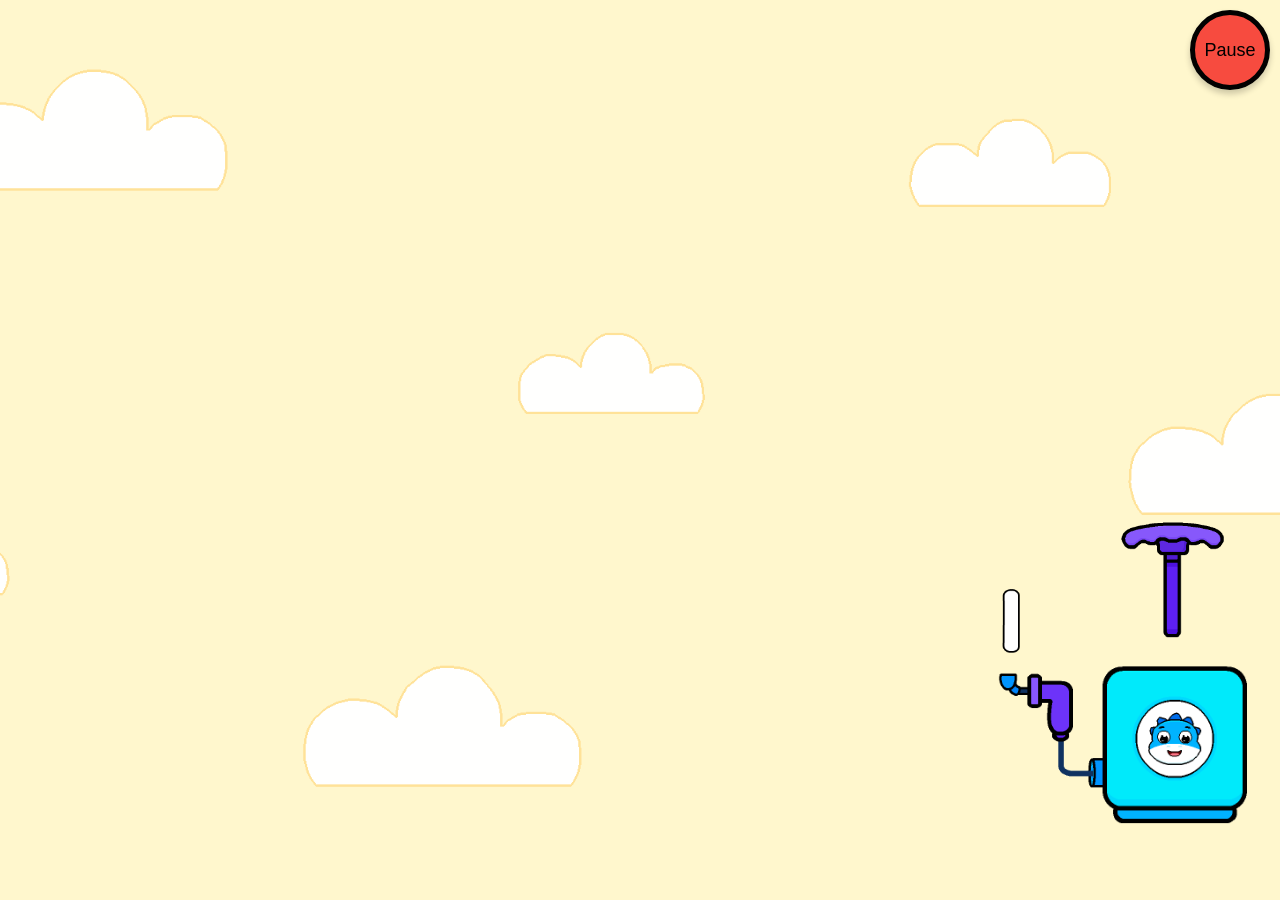
==== index.html @ d29180c0 "first commit" ====
<!DOCTYPE html>
<html lang="en">
<head>
    <!-- Character encoding for the document -->
    <meta charset="UTF-8">
    
    <!-- Viewport meta tag to ensure responsive design for mobile devices -->
    <meta name="viewport" content="width=device-width, initial-scale=1.0">
    
    <!-- Title of the page, which appears in the browser tab -->
    <title>Simple Game</title>
    
    <!-- Link to the external CSS file for styling the page -->
    <link rel="stylesheet" href="styles.css">
</head>
<body>
    <!-- Game Area (Container for the game content) -->
    <div id="gameArea">
        <!-- Background Image of the game area -->
        <div id="bg_img" alt="background image"></div>
        
        <!-- Air Pump Handle (Element that can be interacted with to pump air) -->
        <div id="pump_handle"></div>
        
        <!-- Air Nuzzle (Part of the air pump where the balloon is inflated) -->
        <div id="air_nuzzle"></div>
        
        <!-- Air Pump Machine (The machine element for inflating the balloon) -->
        <div id="air_pump_machine"></div>
        
        <!-- Pause Button (Allows users to pause the game) -->
        <button id="pauseButton">Pause</button> 
        
        <!-- Pop Sound (Audio element for the balloon popping sound effect) -->
        <audio id="popSound" src="/images/pop sund.mp3"></audio>
    </div>
    
    <!-- Link to the external JavaScript file that controls game logic -->
    <script src="game.js"></script>
</body>
</html>
---- styles.css ----
/* General Reset */
* {
    margin: 0; /* Remove default margin from all elements */
    padding: 0; /* Remove default padding from all elements */
    box-sizing: border-box; /* Ensure padding and border are included in element's width and height */
}

/* Body Styles */
body {
    margin: 0; /* Remove default margin from the body */
    overflow: hidden; /* Hide scrollbars to ensure no scroll on the screen */
    display: flex; /* Use flexbox to center the content */
    justify-content: center; /* Horizontally center the content */
    align-items: center; /* Vertically center the content */
    height: 100vh; /* Make body take up full viewport height */
    background-color: #ffffff; /* Set a white background for the body */
}

/* Game Area */
#gameArea {
    width: 100vw;  /* Ensure the game area takes up the full viewport width */
    height: 100vh; /* Ensure the game area takes up the full viewport height */
    position: relative; /* Make the game area a reference point for absolutely positioned elements */
}

/* Background Image */
#gameArea #bg_img {
    width: 100%; /* Make the background cover the full width of the game area */
    height: 100%; /* Make the background cover the full height of the game area */
    background-image: url("/images/bg screen image.png"); /* Set the background image */
    background-size: cover; /* Ensure the background image covers the entire area */
    background-position: center; /* Center the background image */
    position: absolute; /* Position the background absolutely within the game area */
    top: 0; /* Align the top edge of the background with the top of the game area */
    left: 0; /* Align the left edge of the background with the left of the game area */
}

/* Air Pump Machine */
#gameArea #air_pump_machine {
    padding: 8%; /* Add padding to the pump machine for some internal space */
    background-image: url("/images/air pumping machine.png"); /* Set the pump machine image */
    background-size: 110%; /* Adjust the background size */
    background-repeat: no-repeat; /* Prevent repeating the background image */
    position: absolute; /* Position the pump machine absolutely within the game area */
    left: 83%; /* Position the pump machine near the right edge */
    top: 68%; /* Position the pump machine near the bottom */
    transition: transform 0.6s ease-in-out; /* Smooth transition effect for transformations */
    z-index: 10;  /* Set a higher z-index to bring the pump in front of other elements */
}

/* Pump Handle */
#gameArea #pump_handle {
    padding: 6%; /* Add padding to the pump handle */
    background-image: url("/images/pump handle.png"); /* Set the pump handle image */
    background-size: 110%; /* Adjust the background size */
    background-repeat: no-repeat; /* Prevent repeating the background image */
    position: absolute; /* Position the pump handle absolutely within the game area */
    left: 85%; /* Position the handle to the right */
    top: 55%; /* Position the handle towards the top */
    cursor: pointer; /* Change the cursor to a pointer when hovering */
    transition: transform 0.7s ease-in-out; /* Smooth transition effect for transformations */
    z-index: 5;  /* Lower z-index so it appears behind the air pump machine */
    width: 80px;   /* Set the width of the pump handle */
    height: 150px;  /* Set the height of the pump handle */
}

/* Air Nuzzle */
#gameArea #air_nuzzle {
    padding: 7%; /* Add padding to the air nuzzle */
    background-image: url("/images/air_nuzzle.png"); /* Set the air nuzzle image */
    background-size: 110%; /* Adjust the background size */
    background-repeat: no-repeat; /* Prevent repeating the background image */
    position: absolute; /* Position the air nuzzle absolutely within the game area */
    left: 74.8%; /* Position the air nuzzle towards the left */
    top: 68%; /* Position the air nuzzle near the bottom */
    transition: transform 0.6s ease-in-out; /* Smooth transition effect for transformations */
    z-index: 2; /* Set a higher z-index to bring the air nuzzle in front of the thread */
}

/* Balloon Styles */
#gameArea .balloon {
    background-size: cover; /* Ensure the balloon image is properly sized */
    background-repeat: no-repeat; /* Prevent repeating the balloon image */
    position: absolute; /* Position the balloon absolutely within the game area */
    opacity: 0; /* Set initial opacity to 0, balloon is invisible at first */
    left: 79%; /* Position the balloon towards the right */
    width: 200px; /* Set the width of the balloon */
    height: 250px; /* Set the height of the balloon */
    bottom: 22%; /* Position the balloon towards the bottom */
    cursor: pointer; /* Change the cursor to a pointer when hovering */
    transform: translateX(-50%) scale(0); /* Start with scale 0 for the animation */
    transition: left 0.2s linear, top 0.5s linear, transform 0.2s ease, opacity 0.3s ease; /* Smooth transitions for movement, scaling, and opacity */
    z-index: 1; /* Ensure the balloon is above other elements */
}

/* Balloon Inflate Animation */
@keyframes balloonInflate {
    0% {
        transform: translateX(-50%) scale(0); /* Start with scale 0 */
        opacity: 0; /* Balloon is invisible at the start */
    }
    100% {
        transform: translateX(-50%) scale(1.2); /* Inflate the balloon to 1.2x its size */
        opacity: 1; /* Make the balloon fully visible */
    }
}

/* Balloon Flying Animation */
@keyframes balloonFly {
    0% {
        transform: translateX(-50%) scale(0.2); /* Start small */
        opacity: 1; /* Balloon is visible */
    }
    100% {
        transform: translateX(-50%) scale(0); /* Shrink the balloon to 0 */
        opacity: 0; /* Make the balloon invisible */
        bottom: 100%; /* Move the balloon upwards out of the screen */
    }
}

/* Pumping Effect */
@keyframes pumpMove {
    0% {
        transform: translateY(0); /* Initial position */
    }
    50% {
        transform: translateY(20px); /* Move down slightly */
    }
    100% {
        transform: translateY(0); /* Return to original position */
    }
}

#gameArea #pump_handle.pumping {
    animation: pumpMove 0.5s ease-in-out; /* Apply the pumpMove animation */
}

#gameArea #air_pump_machine.pumping {
    transform: translateY(20px); /* Move the air pump machine down slightly */
}

#gameArea #air_nuzzle.pumping {
    transform: translateY(20px); /* Move the air nuzzle down slightly */
}

/* Balloon Floating Animation */
@keyframes balloonFloat {
    0% {
        transform: translate(0, 0); /* Start at the original position */
    }
    50% {
        transform: translate(-10px, -10px); /* Move slightly left and up */
    }
    100% {
        transform: translate(10px, -20px); /* Move slightly right and more upwards */
    }
}

#balloon-float {
    animation: balloonFloat 1.5s infinite alternate ease-in-out; /* Apply floating animation repeatedly */
}

/* Thread Styles */
#thread {
    position: absolute; /* Position the thread absolutely within the game area */
    width: 2px; /* Set the thickness of the thread */
    background-color: black; /* Set the thread color to black */
    transform-origin: top center; /* Set the transform origin for rotations */
    transition: height 0.3s ease-in-out; /* Smooth transition for height changes */
    opacity: 0; /* Make the thread initially invisible */
    transition: opacity 0.3s ease-in-out; /* Smooth transition for opacity */
}

/* Balloon Styles */
#balloon {
    position: absolute; /* Position the balloon absolutely */
    cursor: pointer; /* Change the cursor to a pointer when hovering */
    transition: transform 0.2s ease-in-out; /* Smooth transition for transformations */
}

/* Balloon Pop Effect */
.balloon-blast {
    animation: pop 0.3s ease-out forwards; /* Apply pop animation when the balloon bursts */
}

@keyframes pop {
    0% {
        transform: scale(1); /* Start at normal size */
        opacity: 1; /* Balloon is visible */
    }
    50% {
        transform: scale(1.5); /* Enlarge the balloon slightly */
        opacity: 0.8; /* Slightly fade the balloon */
    }
    100% {
        transform: scale(0); /* Shrink the balloon to 0 */
        opacity: 0; /* Make the balloon fully invisible */
    }
}

/* Particle animation (optional, for smooth scaling) */
.particle {
    position: absolute; /* Position the particle absolutely */
    transition: transform 1.5s ease-out, opacity 1.5s ease-out; /* Smooth animation for particle movement */
    pointer-events: none; /* Prevent interaction with the particles */
}

/* Stop Button */
#pauseButton {
    position: absolute; /* Position the pause button at the top-right corner */
    top: 10px; /* Place 10px from the top */
    right: 10px; /* Place 10px from the right */
    width: 80px; /* Set the width of the button */
    height: 80px; /* Set the height of the button */
    font-size: 18px; /* Set the font size of the text inside */
    border: 5px solid rgb(0, 0, 0); /* Set a solid black border */
    border-radius: 50%; /* Make the button circular */
    border-color: rgb(2, 1, 1); /* Set the border color */
    background-color: rgba(244, 3, 3, 0.7); /* Set the background color */
    color: rgb(0, 0, 0); /* Set the text color to black */
    stroke: black; /* Set stroke color */
    stroke-width: 2vh solid black; /* Set the stroke width */
    cursor: pointer; /* Change the cursor to a pointer when hovering */
    z-index: 100; /* Ensure the button is on top of other elements */
    box-shadow: 0 4px 6px rgba(0, 0, 0, 0.2); /* Apply a subtle shadow */
    transition: transform 0.2s, background-color 0.2s; /* Smooth transition for scaling and background color */
}

#pauseButton:hover {
    background-color: rgba(24, 208, 64, 0.9); /* Change background color on hover */
    transform: scale(1.1); /* Slightly enlarge the button on hover */
}
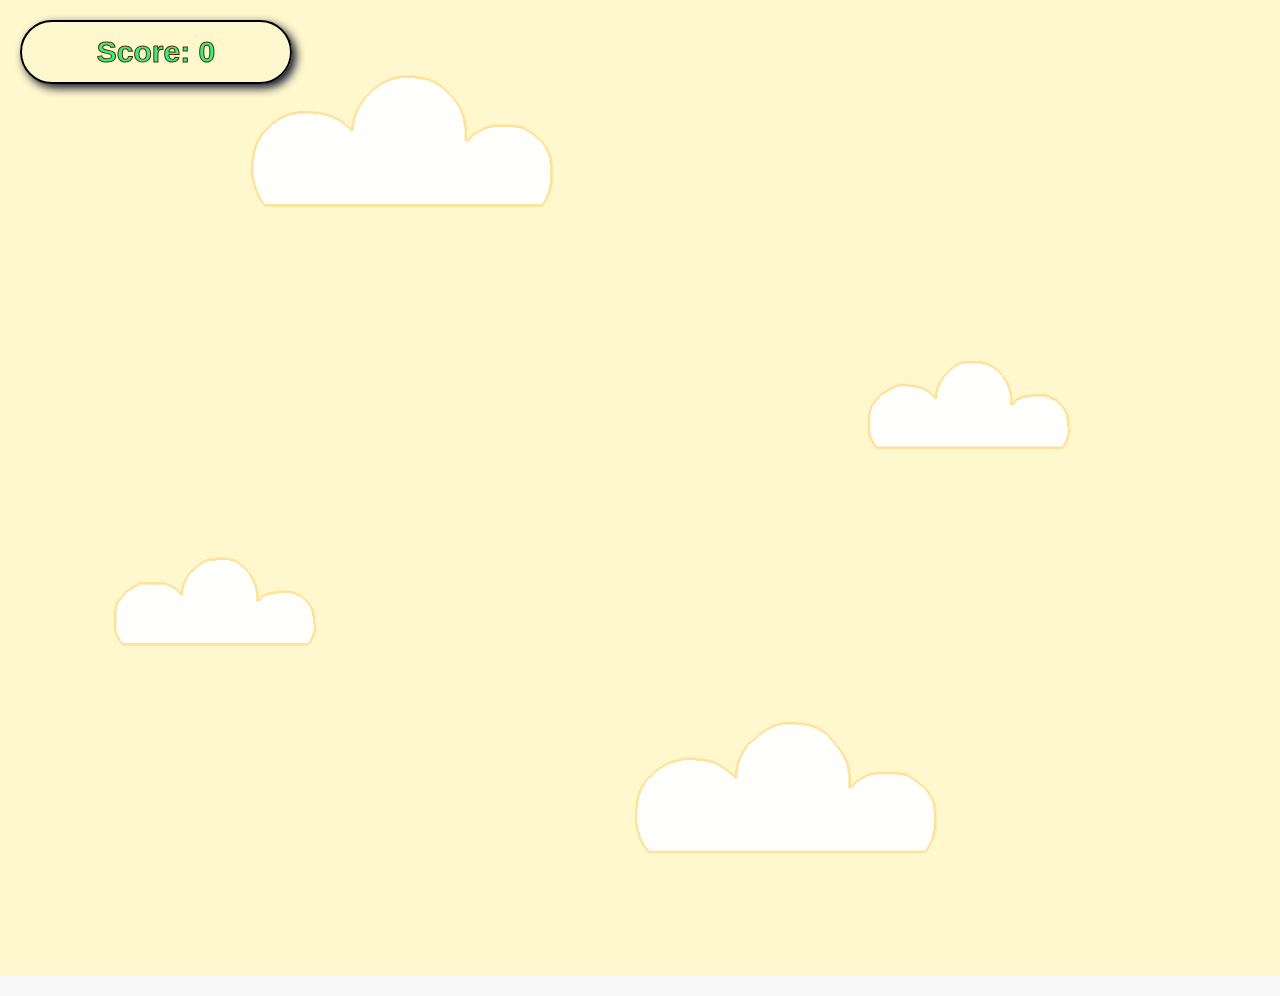
==== commit c4879fc9: "initial commit" ====
--- a/index.html
+++ b/index.html
@@ -1,41 +1,40 @@
 <!DOCTYPE html>
 <html lang="en">
 <head>
-    <!-- Character encoding for the document -->
     <meta charset="UTF-8">
-    
-    <!-- Viewport meta tag to ensure responsive design for mobile devices -->
     <meta name="viewport" content="width=device-width, initial-scale=1.0">
-    
-    <!-- Title of the page, which appears in the browser tab -->
     <title>Simple Game</title>
-    
-    <!-- Link to the external CSS file for styling the page -->
     <link rel="stylesheet" href="styles.css">
 </head>
 <body>
-    <!-- Game Area (Container for the game content) -->
+    <div id="fullscreenBackground"></div>
+    <div id="orientationMessage">
+        Please rotate your device to landscape mode to play the game.
+    </div>
     <div id="gameArea">
-        <!-- Background Image of the game area -->
-        <div id="bg_img" alt="background image"></div>
-        
-        <!-- Air Pump Handle (Element that can be interacted with to pump air) -->
-        <div id="pump_handle"></div>
-        
-        <!-- Air Nuzzle (Part of the air pump where the balloon is inflated) -->
-        <div id="air_nuzzle"></div>
-        
-        <!-- Air Pump Machine (The machine element for inflating the balloon) -->
-        <div id="air_pump_machine"></div>
-        
-        <!-- Pause Button (Allows users to pause the game) -->
-        <button id="pauseButton">Pause</button> 
-        
-        <!-- Pop Sound (Audio element for the balloon popping sound effect) -->
-        <audio id="popSound" src="/images/pop sund.mp3"></audio>
+        <div id="pointDisplay" class="point-Display"></div>
+        <div id="Balloon">
+            <div id="bg_img" style="background-image: url('/images/bg screen image.png');"></div> <!-- Set background image dynamically -->
+            <div id="scoreDisplay" class="score-Display">
+                Score: 0
+            </div>
+            
+            <!-- Interactive Elements -->
+            <div id="pump_handle"></div>
+            <div id="air_nuzzle"></div>
+            <div id="air_pump_machine"></div>
+            <div id="cloud"></div>
+            <div id="cloud1"></div>
+            <div id="cloud2"></div>
+            <div id="birds"></div>
+            <div id="birds1"></div>
+            
+            <button id="pauseButton">Pause</button>
+            
+            <!-- Audio for Pop Sound -->
+            <audio id="popSound" src="/images/pop sund.mp3" preload="auto"></audio>
+        </div>
     </div>
-    
-    <!-- Link to the external JavaScript file that controls game logic -->
     <script src="game.js"></script>
 </body>
 </html>
--- a/styles.css
+++ b/styles.css
@@ -1,232 +1,461 @@
 /* General Reset */
 * {
-    margin: 0; /* Remove default margin from all elements */
-    padding: 0; /* Remove default padding from all elements */
-    box-sizing: border-box; /* Ensure padding and border are included in element's width and height */
+  margin: 0; /* Remove default margin from all elements */
+  padding: 0; /* Remove default padding from all elements */
+  box-sizing: border-box; /* Ensure padding and border are included in element's width and height */
 }
 
 /* Body Styles */
 body {
-    margin: 0; /* Remove default margin from the body */
-    overflow: hidden; /* Hide scrollbars to ensure no scroll on the screen */
-    display: flex; /* Use flexbox to center the content */
-    justify-content: center; /* Horizontally center the content */
-    align-items: center; /* Vertically center the content */
-    height: 100vh; /* Make body take up full viewport height */
-    background-color: #ffffff; /* Set a white background for the body */
+  margin: 0; /* Remove default margin from the body */
+  overflow: hidden; /* Hide scrollbars to ensure no scroll on the screen */
+  display: flex; /* Use flexbox to center the content */
+  justify-content: center; /* Horizontally center the content */
+  align-items: center; /* Vertically center the content */
+  height: 100vh; /* Make body take up full viewport height */
+  background-color: #f9f9f9; /* Set a white background for the body */
 }
 
 /* Game Area */
 #gameArea {
-    width: 100vw;  /* Ensure the game area takes up the full viewport width */
-    height: 100vh; /* Ensure the game area takes up the full viewport height */
-    position: relative; /* Make the game area a reference point for absolutely positioned elements */
+  width: 100vw; /* Ensure the game area takes up the full viewport width */
+  height: 100vh; /* Ensure the game area takes up the full viewport height */
+  position: relative; /* Make the game area a reference point for absolutely positioned elements */
 }
 
 /* Background Image */
 #gameArea #bg_img {
-    width: 100%; /* Make the background cover the full width of the game area */
-    height: 100%; /* Make the background cover the full height of the game area */
-    background-image: url("/images/bg screen image.png"); /* Set the background image */
-    background-size: cover; /* Ensure the background image covers the entire area */
-    background-position: center; /* Center the background image */
-    position: absolute; /* Position the background absolutely within the game area */
-    top: 0; /* Align the top edge of the background with the top of the game area */
-    left: 0; /* Align the left edge of the background with the left of the game area */
+  width: 125rem; /* Make the background cover the full width of the game area */
+  height: 61rem; /* Make the background cover the full height of the game area */
+  background-image: url("/images/bg screen image.png"); /* Set the background image */
+  background-size: cover; /* Ensure the background image covers the entire area */
+  background-position: center; /* Center the background image */
+  position: absolute; /* Position the background absolutely within the game area */
+  top: 0; /* Align the top edge of the background with the top of the game area */
+  left: 0; /* Align the left edge of the background with the left of the game area */
 }
 
 /* Air Pump Machine */
 #gameArea #air_pump_machine {
-    padding: 8%; /* Add padding to the pump machine for some internal space */
-    background-image: url("/images/air pumping machine.png"); /* Set the pump machine image */
-    background-size: 110%; /* Adjust the background size */
-    background-repeat: no-repeat; /* Prevent repeating the background image */
-    position: absolute; /* Position the pump machine absolutely within the game area */
-    left: 83%; /* Position the pump machine near the right edge */
-    top: 68%; /* Position the pump machine near the bottom */
-    transition: transform 0.6s ease-in-out; /* Smooth transition effect for transformations */
-    z-index: 10;  /* Set a higher z-index to bring the pump in front of other elements */
+  pointer-events: none; /* Disable pointer events */
+  padding: 8rem; /* Add padding to the pump machine for some internal space */
+  background-image: url("/images/air pumping machine.png"); /* Set the pump machine image */
+  background-size: 12rem; /* Adjust the background size */
+  background-repeat: no-repeat; /* Prevent repeating the background image */
+  position: absolute; /* Position the pump machine absolutely within the game area */
+  left: 107rem; /* Position the pump machine near the right edge */
+  top: 45rem; /* Position the pump machine near the bottom */
+  transition: transform 0.6s ease-in-out; /* Smooth transition effect for transformations */
+  z-index: 10; /* Set a higher z-index to bring the pump in front of other elements */
 }
 
 /* Pump Handle */
 #gameArea #pump_handle {
-    padding: 6%; /* Add padding to the pump handle */
-    background-image: url("/images/pump handle.png"); /* Set the pump handle image */
-    background-size: 110%; /* Adjust the background size */
-    background-repeat: no-repeat; /* Prevent repeating the background image */
-    position: absolute; /* Position the pump handle absolutely within the game area */
-    left: 85%; /* Position the handle to the right */
-    top: 55%; /* Position the handle towards the top */
-    cursor: pointer; /* Change the cursor to a pointer when hovering */
-    transition: transform 0.7s ease-in-out; /* Smooth transition effect for transformations */
-    z-index: 5;  /* Lower z-index so it appears behind the air pump machine */
-    width: 80px;   /* Set the width of the pump handle */
-    height: 150px;  /* Set the height of the pump handle */
+  pointer-events: none; /* Disable pointer events */
+  padding: 6rem; /* Add padding to the pump handle */
+  background-image: url("/images/pump handle.png"); /* Set the pump handle image */
+  background-size: 110%; /* Adjust the background size */
+  background-repeat: no-repeat; /* Prevent repeating the background image */
+  position: absolute; /* Position the pump handle absolutely within the game area */
+  left: 106rem; /* Position the handle to the right */
+  top: 39rem; /* Position the handle towards the top */
+  cursor: pointer; /* Change the cursor to a pointer when hovering */
+  transition: transform 0.7s ease-in-out; /* Smooth transition effect for transformations */
+  z-index: 5; /* Lower z-index so it appears behind the air pump machine */
+  width: 2rem; /* Set the width of the pump handle */
+  height: 15rem; /* Set the height of the pump handle */
 }
 
 /* Air Nuzzle */
 #gameArea #air_nuzzle {
-    padding: 7%; /* Add padding to the air nuzzle */
-    background-image: url("/images/air_nuzzle.png"); /* Set the air nuzzle image */
-    background-size: 110%; /* Adjust the background size */
-    background-repeat: no-repeat; /* Prevent repeating the background image */
-    position: absolute; /* Position the air nuzzle absolutely within the game area */
-    left: 74.8%; /* Position the air nuzzle towards the left */
-    top: 68%; /* Position the air nuzzle near the bottom */
-    transition: transform 0.6s ease-in-out; /* Smooth transition effect for transformations */
-    z-index: 2; /* Set a higher z-index to bring the air nuzzle in front of the thread */
+  pointer-events: none; /* Disable pointer events */
+  padding: 7rem; /* Add padding to the air nuzzle */
+  background-image: url("/images/air_nuzzle.png"); /* Set the air nuzzle image */
+  background-size: 13rem; /* Adjust the background size */
+  background-repeat: no-repeat; /* Prevent repeating the background image */
+  position: absolute; /* Position the air nuzzle absolutely within the game area */
+  left: 99.3rem; /* Position the air nuzzle towards the left */
+  top: 43rem; /* Position the air nuzzle near the bottom */
+  transition: transform 0.6s ease-in-out; /* Smooth transition effect for transformations */
+  z-index: 2; /* Set a higher z-index to bring the air nuzzle in front of the thread */
 }
 
 /* Balloon Styles */
 #gameArea .balloon {
-    background-size: cover; /* Ensure the balloon image is properly sized */
-    background-repeat: no-repeat; /* Prevent repeating the balloon image */
-    position: absolute; /* Position the balloon absolutely within the game area */
-    opacity: 0; /* Set initial opacity to 0, balloon is invisible at first */
-    left: 79%; /* Position the balloon towards the right */
-    width: 200px; /* Set the width of the balloon */
-    height: 250px; /* Set the height of the balloon */
-    bottom: 22%; /* Position the balloon towards the bottom */
-    cursor: pointer; /* Change the cursor to a pointer when hovering */
-    transform: translateX(-50%) scale(0); /* Start with scale 0 for the animation */
-    transition: left 0.2s linear, top 0.5s linear, transform 0.2s ease, opacity 0.3s ease; /* Smooth transitions for movement, scaling, and opacity */
-    z-index: 1; /* Ensure the balloon is above other elements */
+  -webkit-tap-highlight-color: transparent; /* Remove tap highlight color on mobile devices */
+  user-select: none; /* Prevent text selection */
+  -webkit-user-drag: none; /* Prevent drag highlight */
+  transform-origin: bottom center; /* Set the origin for scaling */
+  cursor: pointer; /* Change the cursor to a pointer when hovering */
+  transform: translateX(-50%) scale(0); /* Start with scale 0 for the animation */
+  transition: left 0.2s linear, top 0.5s linear, transform 0.2s ease, opacity 0.3s ease; /* Smooth transitions for movement, scaling, and opacity */
+  z-index: 1; /* Ensure the balloon is above other elements */
 }
 
 /* Balloon Inflate Animation */
 @keyframes balloonInflate {
-    0% {
-        transform: translateX(-50%) scale(0); /* Start with scale 0 */
-        opacity: 0; /* Balloon is invisible at the start */
-    }
-    100% {
-        transform: translateX(-50%) scale(1.2); /* Inflate the balloon to 1.2x its size */
-        opacity: 1; /* Make the balloon fully visible */
-    }
+  0% {
+    transform: translateX(-50rem) scale(0); /* Start with scale 0 */
+    opacity: 0; /* Balloon is invisible at the start */
+  }
+  100% {
+    transform: translateX(-50rem) scale(1.2); /* Inflate the balloon to 1.2x its size */
+    opacity: 1; /* Make the balloon fully visible */
+  }
 }
 
 /* Balloon Flying Animation */
 @keyframes balloonFly {
-    0% {
-        transform: translateX(-50%) scale(0.2); /* Start small */
-        opacity: 1; /* Balloon is visible */
-    }
-    100% {
-        transform: translateX(-50%) scale(0); /* Shrink the balloon to 0 */
-        opacity: 0; /* Make the balloon invisible */
-        bottom: 100%; /* Move the balloon upwards out of the screen */
-    }
+  0% {
+    transform: translateX(-50%) scale(0.2); /* Start small */
+    opacity: 1; /* Balloon is visible */
+  }
+  100% {
+    transform: translateX(-50%) scale(0); /* Shrink the balloon to 0 */
+    opacity: 0; /* Make the balloon invisible */
+    bottom: 100%; /* Move the balloon upwards out of the screen */
+  }
 }
 
 /* Pumping Effect */
 @keyframes pumpMove {
-    0% {
-        transform: translateY(0); /* Initial position */
-    }
-    50% {
-        transform: translateY(20px); /* Move down slightly */
-    }
-    100% {
-        transform: translateY(0); /* Return to original position */
-    }
-}
-
+  0% {
+    transform: translateY(0); /* Initial position */
+  }
+  50% {
+    transform: translateY(3rem); /* Move down slightly */
+  }
+  100% {
+    transform: translateY(0); /* Return to original position */
+  }
+}
+
+/* Pump Handle Pumping Animation */
 #gameArea #pump_handle.pumping {
-    animation: pumpMove 0.5s ease-in-out; /* Apply the pumpMove animation */
-}
-
+  animation: pumpMove 0.5s ease-in-out; /* Apply the pumpMove animation */
+}
+
+/* Air Pump Machine Pumping Animation */
 #gameArea #air_pump_machine.pumping {
-    transform: translateY(20px); /* Move the air pump machine down slightly */
-}
-
+  transform: translateY(20px); /* Move the air pump machine down slightly */
+}
+
+/* Air Nuzzle Pumping Animation */
 #gameArea #air_nuzzle.pumping {
-    transform: translateY(20px); /* Move the air nuzzle down slightly */
+  transform: translateY(20px); /* Move the air nuzzle down slightly */
 }
 
 /* Balloon Floating Animation */
 @keyframes balloonFloat {
-    0% {
-        transform: translate(0, 0); /* Start at the original position */
-    }
-    50% {
-        transform: translate(-10px, -10px); /* Move slightly left and up */
-    }
-    100% {
-        transform: translate(10px, -20px); /* Move slightly right and more upwards */
-    }
-}
-
+  0% {
+    transform: translate(0, 0); /* Start at the original position */
+  }
+  50% {
+    transform: translate(-10px, -10px); /* Move slightly left and up */
+  }
+  100% {
+    transform: translate(10px, -20px); /* Move slightly right and more upwards */
+  }
+}
+
+/* Apply Floating Animation to Balloon */
 #balloon-float {
-    animation: balloonFloat 1.5s infinite alternate ease-in-out; /* Apply floating animation repeatedly */
-}
-
-/* Thread Styles */
-#thread {
-    position: absolute; /* Position the thread absolutely within the game area */
-    width: 2px; /* Set the thickness of the thread */
-    background-color: black; /* Set the thread color to black */
-    transform-origin: top center; /* Set the transform origin for rotations */
-    transition: height 0.3s ease-in-out; /* Smooth transition for height changes */
-    opacity: 0; /* Make the thread initially invisible */
-    transition: opacity 0.3s ease-in-out; /* Smooth transition for opacity */
+  animation: balloonFloat 1.5s infinite alternate ease-in-out; /* Apply floating animation repeatedly */
 }
 
 /* Balloon Styles */
 #balloon {
-    position: absolute; /* Position the balloon absolutely */
-    cursor: pointer; /* Change the cursor to a pointer when hovering */
-    transition: transform 0.2s ease-in-out; /* Smooth transition for transformations */
+  -webkit-tap-highlight-color: transparent; /* Remove tap highlight color on mobile devices */
+  user-select: none; /* Prevent text selection */
+  -webkit-user-drag: none; /* Prevent drag highlight */
+  position: absolute; /* Position the balloon absolutely */
+  cursor: pointer; /* Change the cursor to a pointer when hovering */
 }
 
 /* Balloon Pop Effect */
 .balloon-blast {
-    animation: pop 0.3s ease-out forwards; /* Apply pop animation when the balloon bursts */
-}
-
+  animation: pop 0.3s ease-out forwards; /* Apply pop animation when the balloon bursts */
+}
+
+/* Pop Animation */
 @keyframes pop {
-    0% {
-        transform: scale(1); /* Start at normal size */
-        opacity: 1; /* Balloon is visible */
-    }
-    50% {
-        transform: scale(1.5); /* Enlarge the balloon slightly */
-        opacity: 0.8; /* Slightly fade the balloon */
-    }
-    100% {
-        transform: scale(0); /* Shrink the balloon to 0 */
-        opacity: 0; /* Make the balloon fully invisible */
-    }
-}
-
-/* Particle animation (optional, for smooth scaling) */
+  0% {
+    transform: scale(1); /* Start at normal size */
+    opacity: 1; /* Balloon is visible */
+  }
+  50% {
+    transform: scale(1.5); /* Enlarge the balloon slightly */
+    opacity: 0.8; /* Slightly fade the balloon */
+  }
+  100% {
+    transform: scale(0); /* Shrink the balloon to 0 */
+    opacity: 0; /* Make the balloon fully invisible */
+  }
+}
+
+/* Particle Animation (optional, for smooth scaling) */
 .particle {
-    position: absolute; /* Position the particle absolutely */
-    transition: transform 1.5s ease-out, opacity 1.5s ease-out; /* Smooth animation for particle movement */
-    pointer-events: none; /* Prevent interaction with the particles */
+  position: absolute; /* Position the particle absolutely */
+  transition: transform 1.5s ease-out, opacity 1.5s ease-out; /* Smooth animation for particle movement */
+  pointer-events: none; /* Prevent interaction with the particles */
 }
 
 /* Stop Button */
 #pauseButton {
-    position: absolute; /* Position the pause button at the top-right corner */
-    top: 10px; /* Place 10px from the top */
-    right: 10px; /* Place 10px from the right */
-    width: 80px; /* Set the width of the button */
-    height: 80px; /* Set the height of the button */
-    font-size: 18px; /* Set the font size of the text inside */
-    border: 5px solid rgb(0, 0, 0); /* Set a solid black border */
-    border-radius: 50%; /* Make the button circular */
-    border-color: rgb(2, 1, 1); /* Set the border color */
-    background-color: rgba(244, 3, 3, 0.7); /* Set the background color */
-    color: rgb(0, 0, 0); /* Set the text color to black */
-    stroke: black; /* Set stroke color */
-    stroke-width: 2vh solid black; /* Set the stroke width */
-    cursor: pointer; /* Change the cursor to a pointer when hovering */
-    z-index: 100; /* Ensure the button is on top of other elements */
-    box-shadow: 0 4px 6px rgba(0, 0, 0, 0.2); /* Apply a subtle shadow */
-    transition: transform 0.2s, background-color 0.2s; /* Smooth transition for scaling and background color */
-}
-
+  -webkit-tap-highlight-color: transparent; /* Remove tap highlight color on mobile devices */
+  outline: none; /* Remove outline */
+  user-select: none; /* Prevent text selection */
+  position: absolute; /* Position the pause button at the top-right corner */
+  top: 2rem; /* Place 2rem from the top */
+  left: 113rem; /* Place 113rem from the left */
+  width: 5rem; /* Set the width of the button */
+  height: 5rem; /* Set the height of the button */
+  font-size: 1.01rem; /* Set the font size of the text inside */
+  border: 0.5rem solid rgb(0, 0, 0); /* Set a solid black border */
+  border-radius: 50rem; /* Make the button circular */
+  border-color: rgb(2, 1, 1); /* Set the border color */
+  background-color: rgba(244, 3, 3, 0.7); /* Set the background color */
+  color: rgb(0, 0, 0); /* Set the text color to black */
+  stroke: black; /* Set stroke color */
+  stroke-width: 200vh solid black; /* Set the stroke width */
+  cursor: pointer; /* Change the cursor to a pointer when hovering */
+  z-index: 100; /* Ensure the button is on top of other elements */
+  box-shadow: none; /* Apply a subtle shadow */
+  transition: transform 0.2s, background-color 0.2s; /* Smooth transition for scaling and background color */
+}
+
+/* Pause Button Hover Effect */
 #pauseButton:hover {
-    background-color: rgba(24, 208, 64, 0.9); /* Change background color on hover */
-    transform: scale(1.1); /* Slightly enlarge the button on hover */
-}
+  background-color: rgba(72, 255, 0, 0.9); /* Change background color on hover */
+  transform: scale(1.1); /* Slightly enlarge the button on hover */
+}
+
+/* Orientation Message */
+#orientationMessage {
+  size: 340rem; /* Set the size */
+  display: none; /* Hidden in landscape mode */
+  align-items: center; /* Center align items */
+  justify-content: center; /* Center justify content */
+  background-repeat: no-repeat; /* Prevent background repeat */
+  color: #ffffff; /* Set text color */
+  font-size: 1.5rem; /* Set font size */
+  text-align: center; /* Center align text */
+}
+
+/* For responsive design */
+@media screen and (orientation: landscape) {
+  #orientationMessage {
+    display: none; /* Hide orientation message in landscape mode */
+  }
+
+  #gameArea {
+    display: block; /* Show game area in landscape mode */
+  }
+}
+
+@media screen and (orientation: portrait) {
+  #orientationMessage {
+    display: flex; /* Show orientation message in portrait mode */
+  }
+
+  #gameArea {
+    display: none; /* Hide game area in portrait mode */
+  }
+}
+
+/* Fullscreen Background */
+#fullscreenBackground {
+  position: fixed; /* Fix position */
+  top: 0; /* Align to top */
+  left: 0; /* Align to left */
+  width: 100%; /* Full width */
+  height: 100%; /* Full height */
+  background-image: url('/images/bg\ images\ 3.jpg'); /* Set background image */
+  background-size: cover; /* Cover the entire area */
+  background-position: center; /* Center the background image */
+  z-index: -1; /* Place behind other content */
+}
+
+/* Point Display */
+.point-display {
+  position: absolute; /* Position absolutely */
+  font-size: 20px; /* Set font size */
+  color: #ff0800; /* Set text color */
+  user-select: none; /* Prevent text selection */
+  font-weight: bold; /* Set font weight */
+  opacity: 0; /* Set initial opacity */
+  transition: opacity 1s ease-out, transform 1s ease-out; /* Smooth transition for opacity and transform */
+  z-index: 10; /* Ensure it's above other elements */
+}
+
+/* Score Display */
+#scoreDisplay {
+  width: 17rem; /* Set the width of the box */
+  height: 4rem; /* Set the height of the box */
+  border-radius: 10rem; /* Set the border radius */
+  background-image: url(/images/bg\ image.jpeg); /* Set the background image */
+  background-repeat: no-repeat; /* Prevent background repeat */
+  background-size: 270px; /* Set background size */
+  background-position: center; /* Center the background image */
+  border: 2px solid #000; /* Set the border of the box */
+  padding: 20px; /* Add padding inside the box */
+  cursor: none; /* Remove cursor */
+  margin: 20px; /* Add margin outside the box */
+  box-shadow: 4px 4px 10px rgb(10, 20, 40, 2); /* Add box shadow */
+  font-weight: bolder; /* Set font weight */
+  position: absolute; /* Position absolutely */
+  display: flex; /* Use flexbox */
+  pointer-events: none; /* Disable pointer events */
+  justify-content: center; /* Horizontally center the text */
+  align-items: center; /* Vertically center the text */
+  -webkit-text-stroke: #5c2c07 1px; /* Add a stroke to the text */
+  font-family: 'Segoe UI', Tahoma, Geneva, Verdana, sans-serif; /* Set font family */
+  font-size: 30px; /* Set font size */
+  user-select: none; /* Prevent text selection */
+  color: rgb(54, 239, 128); /* Set text color */
+}
+#cloud {
+  position: absolute; /* Position absolutely */
+  background-size: contain; /* Ensure the cloud scales proportionally */
+  background-repeat: no-repeat; /* Prevent tiling of the cloud image */
+  background-image: url('/images/cloud.png'); /* Set background image */
+  opacity: 1;
+  width: 900px; /* Set the width of the cloud */
+  height: 400px; /* Set the height of the cloud */
+  
+  top: 50%; /* Position vertically in the middle (adjust as needed) */
+  left: -200px; /* Start cloud outside the screen (from the left) */
+
+  animation: moveClouds 50s linear infinite; /* Animate cloud movement */
+}
+
+@keyframes moveClouds {
+  0% {
+    left: -500px; /* Start from outside the left */
+  }
+  100% {
+    left: 300%; /* Move to the far right, completely out of view */
+  }
+}
+#cloud1 {
+  position: absolute; /* Position absolutely */
+  background-size: contain; /* Ensure the cloud scales proportionally */
+  background-repeat: no-repeat; /* Prevent tiling of the cloud image */
+  background-image: url('/images/cloud.png'); /* Set background image */
+  opacity: 1;
+  width: 900px; /* Set the width of the cloud */
+  height: 300px; /* Set the height of the cloud */
+  
+  top: 10%; /* Position vertically in the middle (adjust as needed) */
+  left: -200px; /* Start cloud outside the screen (from the left) */
+
+  animation: moveCloudsRight 130s linear infinite; /* Animate cloud movement */
+}
+
+@keyframes moveCloudsRight {
+  0% {
+    left: -70px; /* Start from outside the left */
+  }
+  100% {
+    left: 300%; /* Move to the far right, completely out of view */
+  }
+}
+#cloud2 {
+  position: absolute; /* Position absolutely */
+  background-size: contain; /* Ensure the cloud scales proportionally */
+  background-repeat: no-repeat; /* Prevent tiling of the cloud image */
+  background-image: url('/images/cloud.png'); /* Set background image */
+  opacity: 1;
+  width: 900px; /* Set the width of the cloud */
+  height: 150px; /* Set the height of the cloud */
+  
+  top: 40%; /* Position vertically in the middle (adjust as needed) */
+  left: 100%; /* Start cloud outside the screen (from the right) */
+
+  animation: moveCloudsLeft 80s linear infinite; /* Animate cloud movement */
+}
+
+@keyframes moveCloudsLeft {
+  0% {
+    left: 100%; /* Start from outside the right */
+  }
+  100% {
+    left: -900px; /* Move to the far left, completely out of view */
+  }
+}
+
+#birds {
+  position: absolute;
+  background-size: contain; /* Make sure the bird image scales properly */
+  background-image: flip;
+  background-repeat: no-repeat; /* Prevent tiling */
+  background-image: url('/images/birds2.gif'); /* Bird image with mouth on the left side */
+  
+  width: 3rem; /* Width of the bird */
+  height: 3rem; /* Height of the bird */
+  
+  top: 30%; /* Position birds vertically at a random height */
+  left: 100rem; /* Start bird off-screen to the right */
+  
+  animation: moveBirds 40s linear infinite, flapBirds 1s infinite; /* Move and flap animation */
+}
+
+@keyframes moveBirds {
+  0% {
+    left: 150rem; /* Start bird off-screen to the right */
+  }
+  100% {
+    left: -500px; /* Move bird to the far left */
+  }
+}
+
+@keyframes flapBirds {
+  0% {
+    transform: rotate(0deg); /* No rotation */
+  }
+  50% {
+    transform: rotate(15deg); /* Slight upward flap */
+  }
+  100% {
+    transform: rotate(0deg); /* Back to normal */
+  }
+}
+#birds1 {
+  position: absolute;
+  background-size: contain; /* Make sure the bird image scales properly */
+  background-image: flip;
+  background-repeat: no-repeat; /* Prevent tiling */
+  background-image: url('/images/birds.gif'); /* Bird image with mouth on the left side */
+  
+  width: 30rem; /* Width of the bird */
+  height: 8rem; /* Height of the bird */
+  
+  top: 30rem; /* Position birds vertically at a random height */
+  left: -500px; /* Start bird off-screen to the left */
+  
+  animation: moveBirdsRight 20s linear infinite, flapBirds 1s infinite; /* Move and flap animation */
+}
+
+@keyframes moveBirdsRight {
+  0% {
+    left: -500px; /* Start bird off-screen to the left */
+  }
+  100% {
+    left: 100%; /* Move bird to the far right */
+  }
+}
+
+@keyframes flapBirds {
+  0% {
+    transform: rotate(0deg); /* No rotation */
+  }
+  50% {
+    transform: rotate(15deg); /* Slight upward flap */
+  }
+  100% {
+    transform: rotate(0deg); /* Back to normal */
+  }
+}
+
+
+
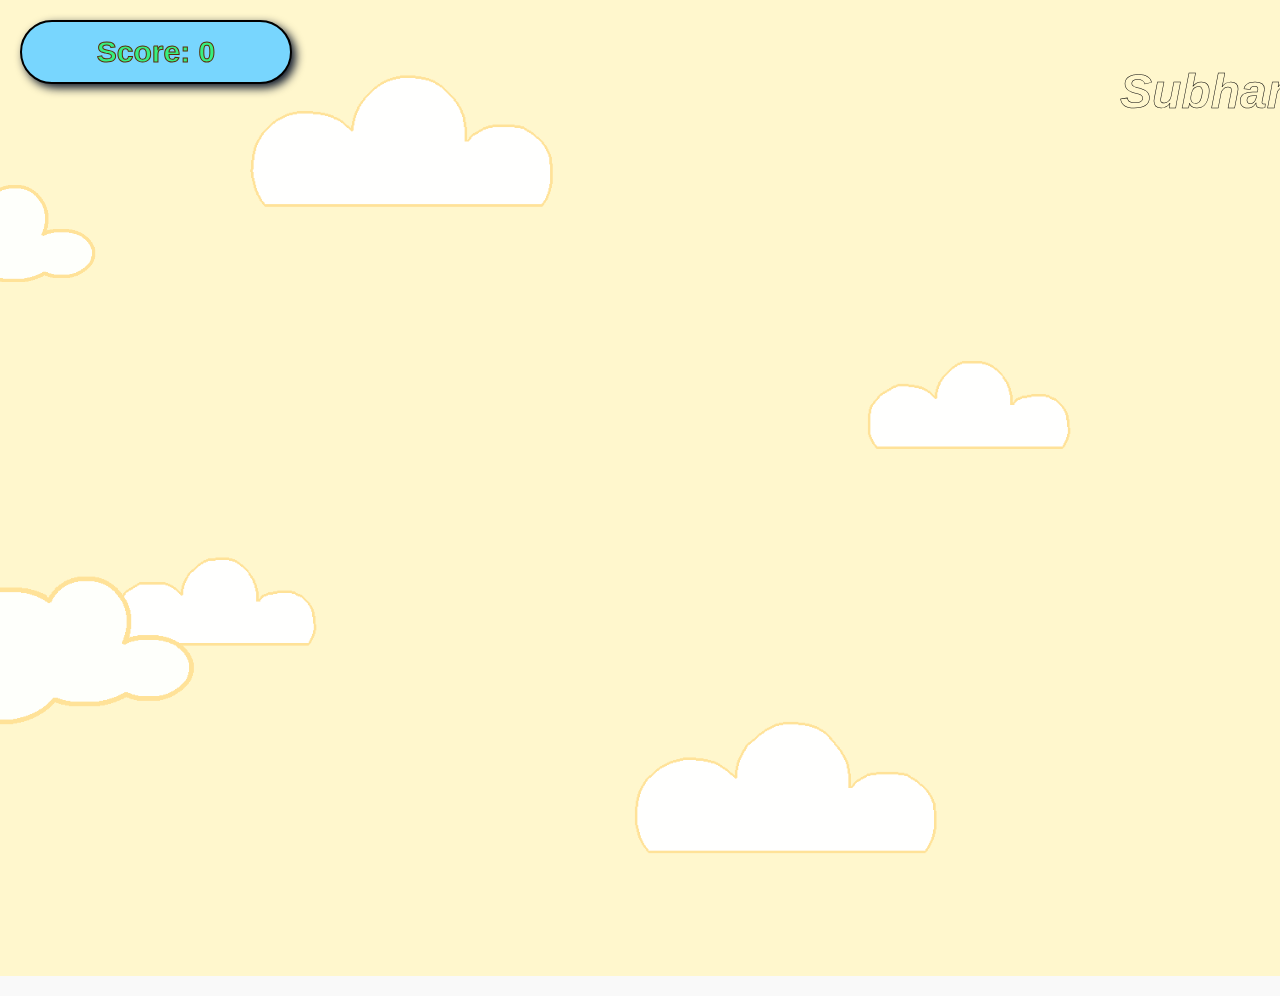
==== commit d7ae719e: "Update index.html" ====
--- a/index.html
+++ b/index.html
@@ -28,6 +28,7 @@
             <div id="cloud2"></div>
             <div id="birds"></div>
             <div id="birds1"></div>
+                        <div id="name"><i>Subhan Ali</i></div>
             
             <button id="pauseButton">Pause</button>
             
--- a/styles.css
+++ b/styles.css
@@ -233,7 +233,13 @@
 /* Orientation Message */
 #orientationMessage {
   size: 340rem; /* Set the size */
-  display: none; /* Hidden in landscape mode */
+  display: flex; /* Hidden in landscape mode */
+  position: absolute;
+  top: 10%; /* Position at the top */
+  width: 100%; /* Full width */
+  -webkit-text-stroke: 1px #b310e5; /* Corrected stroke property */
+  font-weight: bolder;
+  font-family: 'Segoe UI', Tahoma, Geneva, Verdana, sans-serif;
   align-items: center; /* Center align items */
   justify-content: center; /* Center justify content */
   background-repeat: no-repeat; /* Prevent background repeat */
@@ -270,7 +276,7 @@
   left: 0; /* Align to left */
   width: 100%; /* Full width */
   height: 100%; /* Full height */
-  background-image: url('/images/bg\ images\ 3.jpg'); /* Set background image */
+ background-image: url('/images/hub.jpg'); /* Set background image */
   background-size: cover; /* Cover the entire area */
   background-position: center; /* Center the background image */
   z-index: -1; /* Place behind other content */
@@ -287,14 +293,28 @@
   transition: opacity 1s ease-out, transform 1s ease-out; /* Smooth transition for opacity and transform */
   z-index: 10; /* Ensure it's above other elements */
 }
+#name {
+  position: absolute; /* Ensure the element is positioned absolutely */
+  top: 4rem; /* Position from the top */
+  left: 70rem; /* Position from the left */
+  width: 50%; /* Set the width */
+  height: 23%; /* Set the height */
+  font-size: 3rem;
+  font-weight: bolder; /* Set the font size */
+  color: transparent; /* Set the text color */
+  font-family: 'Gill Sans', 'Gill Sans MT', Calibri, 'Trebuchet MS', sans-serif; /* Set the font family */
+  opacity: 1; /* Ensure the element is fully visible */
+   /* Set a semi-transparent background color */
+  -webkit-text-stroke: 0.5px black; /* Add a black stroke to the text */
+}
 
 /* Score Display */
 #scoreDisplay {
   width: 17rem; /* Set the width of the box */
   height: 4rem; /* Set the height of the box */
   border-radius: 10rem; /* Set the border radius */
-  background-image: url(/images/bg\ image.jpeg); /* Set the background image */
-  background-repeat: no-repeat; /* Prevent background repeat */
+ 
+  background-color: rgb(120, 214, 254);
   background-size: 270px; /* Set background size */
   background-position: center; /* Center the background image */
   border: 2px solid #000; /* Set the border of the box */
